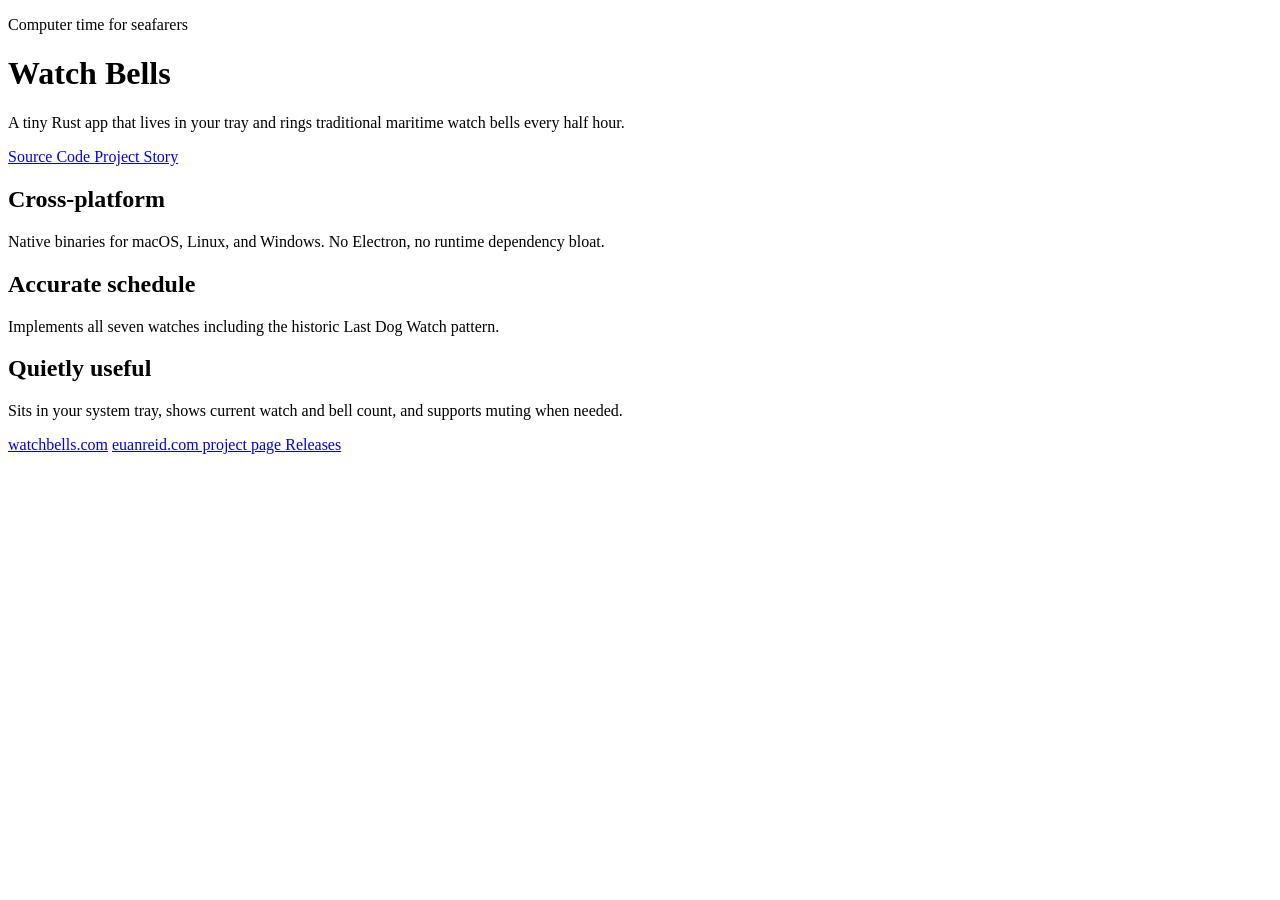
==== website/public/index.html @ 6a23a1b2 "Merge branch 'rust' into 'master' Rust rewrite  See merge request euan/watch-bells!1" ====
<!doctype html>
<html lang="en">
  <head>
    <meta charset="utf-8" />
    <meta
      name="viewport"
      content="width=device-width, initial-scale=1"
    />
    <title>Watch Bells</title>
    <meta
      name="description"
      content="Watch Bells is a small cross-platform app that rings maritime ship's bells every half hour from your system tray."
    />
    <link rel="preconnect" href="https://fonts.googleapis.com" />
    <link rel="preconnect" href="https://fonts.gstatic.com" crossorigin />
    <link
      href="https://fonts.googleapis.com/css2?family=Fraunces:opsz,wght@9..144,500;9..144,700&family=Work+Sans:wght@400;500;700&display=swap"
      rel="stylesheet"
    />
    <link rel="stylesheet" href="/styles.css" />
  </head>
  <body>
    <div class="bg-shape bg-shape-a" aria-hidden="true"></div>
    <div class="bg-shape bg-shape-b" aria-hidden="true"></div>

    <main class="shell">
      <header class="hero">
        <p class="kicker">Computer time for seafarers</p>
        <h1>Watch Bells</h1>
        <p class="lead">
          A tiny Rust app that lives in your tray and rings traditional
          maritime watch bells every half hour.
        </p>
        <div class="cta-row">
          <a
            class="btn btn-primary"
            href="https://gitlab.com/euan/watch-bells"
          >
            Source Code
          </a>
          <a
            class="btn btn-secondary"
            href="https://www.euanreid.com/projects/watch-bells/"
          >
            Project Story
          </a>
        </div>
      </header>

      <section class="cards" aria-label="Highlights">
        <article class="card">
          <h2>Cross-platform</h2>
          <p>
            Native binaries for macOS, Linux, and Windows. No Electron,
            no runtime dependency bloat.
          </p>
        </article>
        <article class="card">
          <h2>Accurate schedule</h2>
          <p>
            Implements all seven watches including the historic Last Dog
            Watch pattern.
          </p>
        </article>
        <article class="card">
          <h2>Quietly useful</h2>
          <p>
            Sits in your system tray, shows current watch and bell count,
            and supports muting when needed.
          </p>
        </article>
      </section>

      <section class="links" aria-label="Links">
        <a href="https://watchbells.com">watchbells.com</a>
        <a href="https://www.euanreid.com/projects/watch-bells/">
          euanreid.com project page
        </a>
        <a href="https://gitlab.com/euan/watch-bells/releases">
          Releases
        </a>
      </section>
    </main>
  </body>
</html>
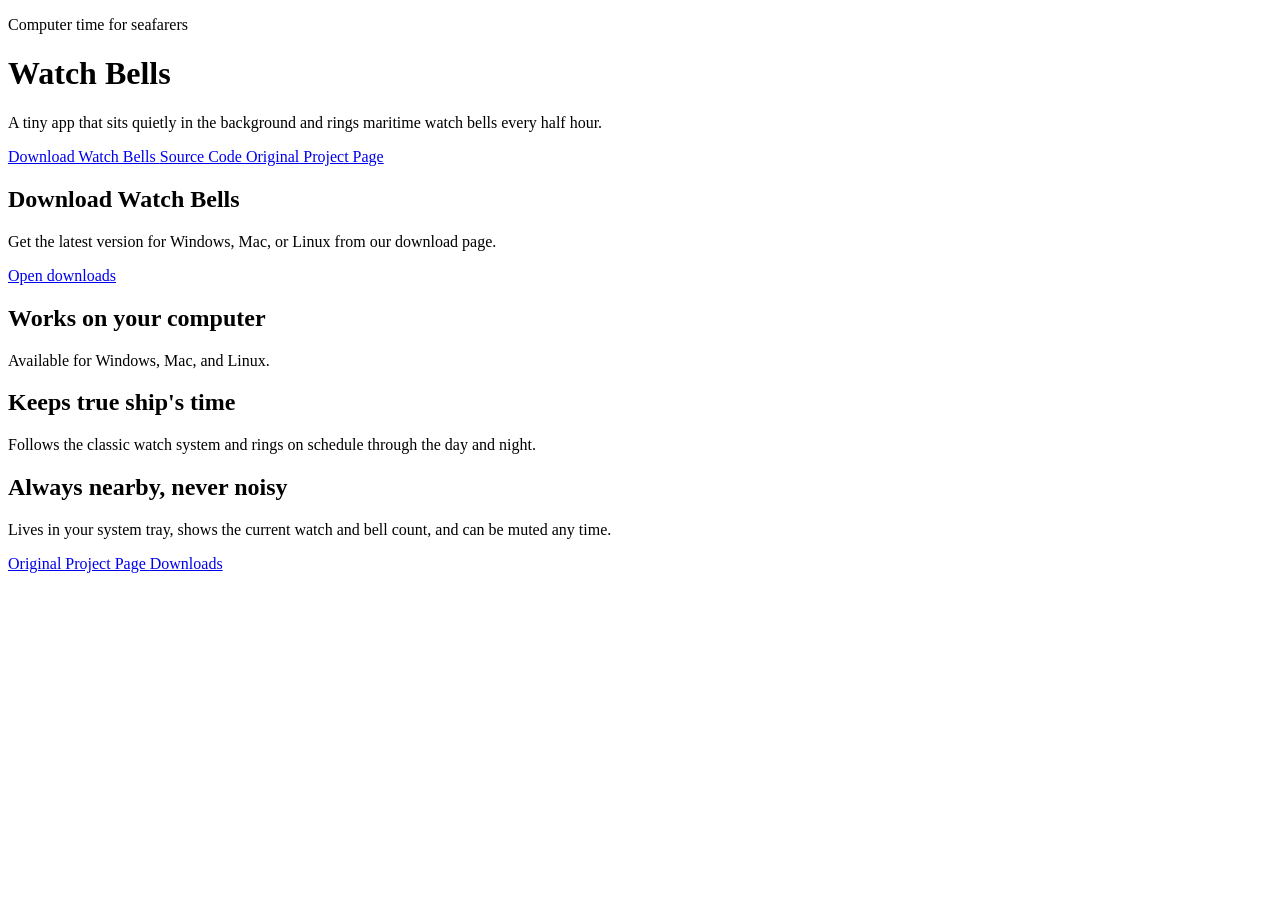
==== commit 8244c971: "Website downloads" ====
--- a/website/public/index.html
+++ b/website/public/index.html
@@ -1,85 +1,88 @@
 <!doctype html>
 <html lang="en">
-  <head>
-    <meta charset="utf-8" />
-    <meta
-      name="viewport"
-      content="width=device-width, initial-scale=1"
-    />
-    <title>Watch Bells</title>
-    <meta
-      name="description"
-      content="Watch Bells is a small cross-platform app that rings maritime ship's bells every half hour from your system tray."
-    />
-    <link rel="preconnect" href="https://fonts.googleapis.com" />
-    <link rel="preconnect" href="https://fonts.gstatic.com" crossorigin />
-    <link
-      href="https://fonts.googleapis.com/css2?family=Fraunces:opsz,wght@9..144,500;9..144,700&family=Work+Sans:wght@400;500;700&display=swap"
-      rel="stylesheet"
-    />
-    <link rel="stylesheet" href="/styles.css" />
-  </head>
-  <body>
-    <div class="bg-shape bg-shape-a" aria-hidden="true"></div>
-    <div class="bg-shape bg-shape-b" aria-hidden="true"></div>
+    <head>
+        <meta charset="utf-8" />
+        <meta name="viewport" content="width=device-width, initial-scale=1" />
+        <title>Watch Bells</title>
+        <meta
+            name="description"
+            content="Watch Bells is a simple app that plays traditional ship's bells every half hour."
+        />
+        <link rel="preconnect" href="https://fonts.googleapis.com" />
+        <link rel="preconnect" href="https://fonts.gstatic.com" crossorigin />
+        <link
+            href="https://fonts.googleapis.com/css2?family=Fraunces:opsz,wght@9..144,500;9..144,700&family=Work+Sans:wght@400;500;700&display=swap"
+            rel="stylesheet"
+        />
+        <link rel="stylesheet" href="/styles.css" />
+    </head>
+    <body>
+        <div class="bg-shape bg-shape-a" aria-hidden="true"></div>
+        <div class="bg-shape bg-shape-b" aria-hidden="true"></div>
 
-    <main class="shell">
-      <header class="hero">
-        <p class="kicker">Computer time for seafarers</p>
-        <h1>Watch Bells</h1>
-        <p class="lead">
-          A tiny Rust app that lives in your tray and rings traditional
-          maritime watch bells every half hour.
-        </p>
-        <div class="cta-row">
-          <a
-            class="btn btn-primary"
-            href="https://gitlab.com/euan/watch-bells"
-          >
-            Source Code
-          </a>
-          <a
-            class="btn btn-secondary"
-            href="https://www.euanreid.com/projects/watch-bells/"
-          >
-            Project Story
-          </a>
-        </div>
-      </header>
+        <main class="shell">
+            <header class="hero">
+                <p class="kicker">Computer time for seafarers</p>
+                <h1>Watch Bells</h1>
+                <p class="lead">
+                    A tiny app that sits quietly in the background and rings
+                    maritime watch bells every half hour.
+                </p>
+                <div class="cta-row">
+                    <a class="btn btn-primary" href="/downloads/">
+                        Download Watch Bells
+                    </a>
+                    <a
+                        class="btn btn-secondary"
+                        href="https://gitlab.com/euan/watch-bells"
+                    >
+                        Source Code
+                    </a>
+                    <a
+                        class="btn btn-secondary"
+                        href="https://www.euanreid.com/projects/watch-bells/"
+                    >
+                        Original Project Page
+                    </a>
+                </div>
+            </header>
 
-      <section class="cards" aria-label="Highlights">
-        <article class="card">
-          <h2>Cross-platform</h2>
-          <p>
-            Native binaries for macOS, Linux, and Windows. No Electron,
-            no runtime dependency bloat.
-          </p>
-        </article>
-        <article class="card">
-          <h2>Accurate schedule</h2>
-          <p>
-            Implements all seven watches including the historic Last Dog
-            Watch pattern.
-          </p>
-        </article>
-        <article class="card">
-          <h2>Quietly useful</h2>
-          <p>
-            Sits in your system tray, shows current watch and bell count,
-            and supports muting when needed.
-          </p>
-        </article>
-      </section>
+            <section class="download-panel" aria-label="Downloads">
+                <h2>Download Watch Bells</h2>
+                <p>
+                    Get the latest version for Windows, Mac, or Linux from our
+                    download page.
+                </p>
+                <a class="btn btn-primary" href="/downloads/">Open downloads</a>
+            </section>
 
-      <section class="links" aria-label="Links">
-        <a href="https://watchbells.com">watchbells.com</a>
-        <a href="https://www.euanreid.com/projects/watch-bells/">
-          euanreid.com project page
-        </a>
-        <a href="https://gitlab.com/euan/watch-bells/releases">
-          Releases
-        </a>
-      </section>
-    </main>
-  </body>
+            <section class="cards" aria-label="Highlights">
+                <article class="card">
+                    <h2>Works on your computer</h2>
+                    <p>Available for Windows, Mac, and Linux.</p>
+                </article>
+                <article class="card">
+                    <h2>Keeps true ship's time</h2>
+                    <p>
+                        Follows the classic watch system and rings on schedule
+                        through the day and night.
+                    </p>
+                </article>
+                <article class="card">
+                    <h2>Always nearby, never noisy</h2>
+                    <p>
+                        Lives in your system tray, shows the current watch and
+                        bell count, and can be muted any time.
+                    </p>
+                </article>
+            </section>
+
+            <section class="links" aria-label="Links">
+                <a href="https://www.euanreid.com/projects/watch-bells/">
+                    Original Project Page
+                </a>
+                <a href="/downloads/">Downloads</a>
+            </section>
+        </main>
+    </body>
 </html>
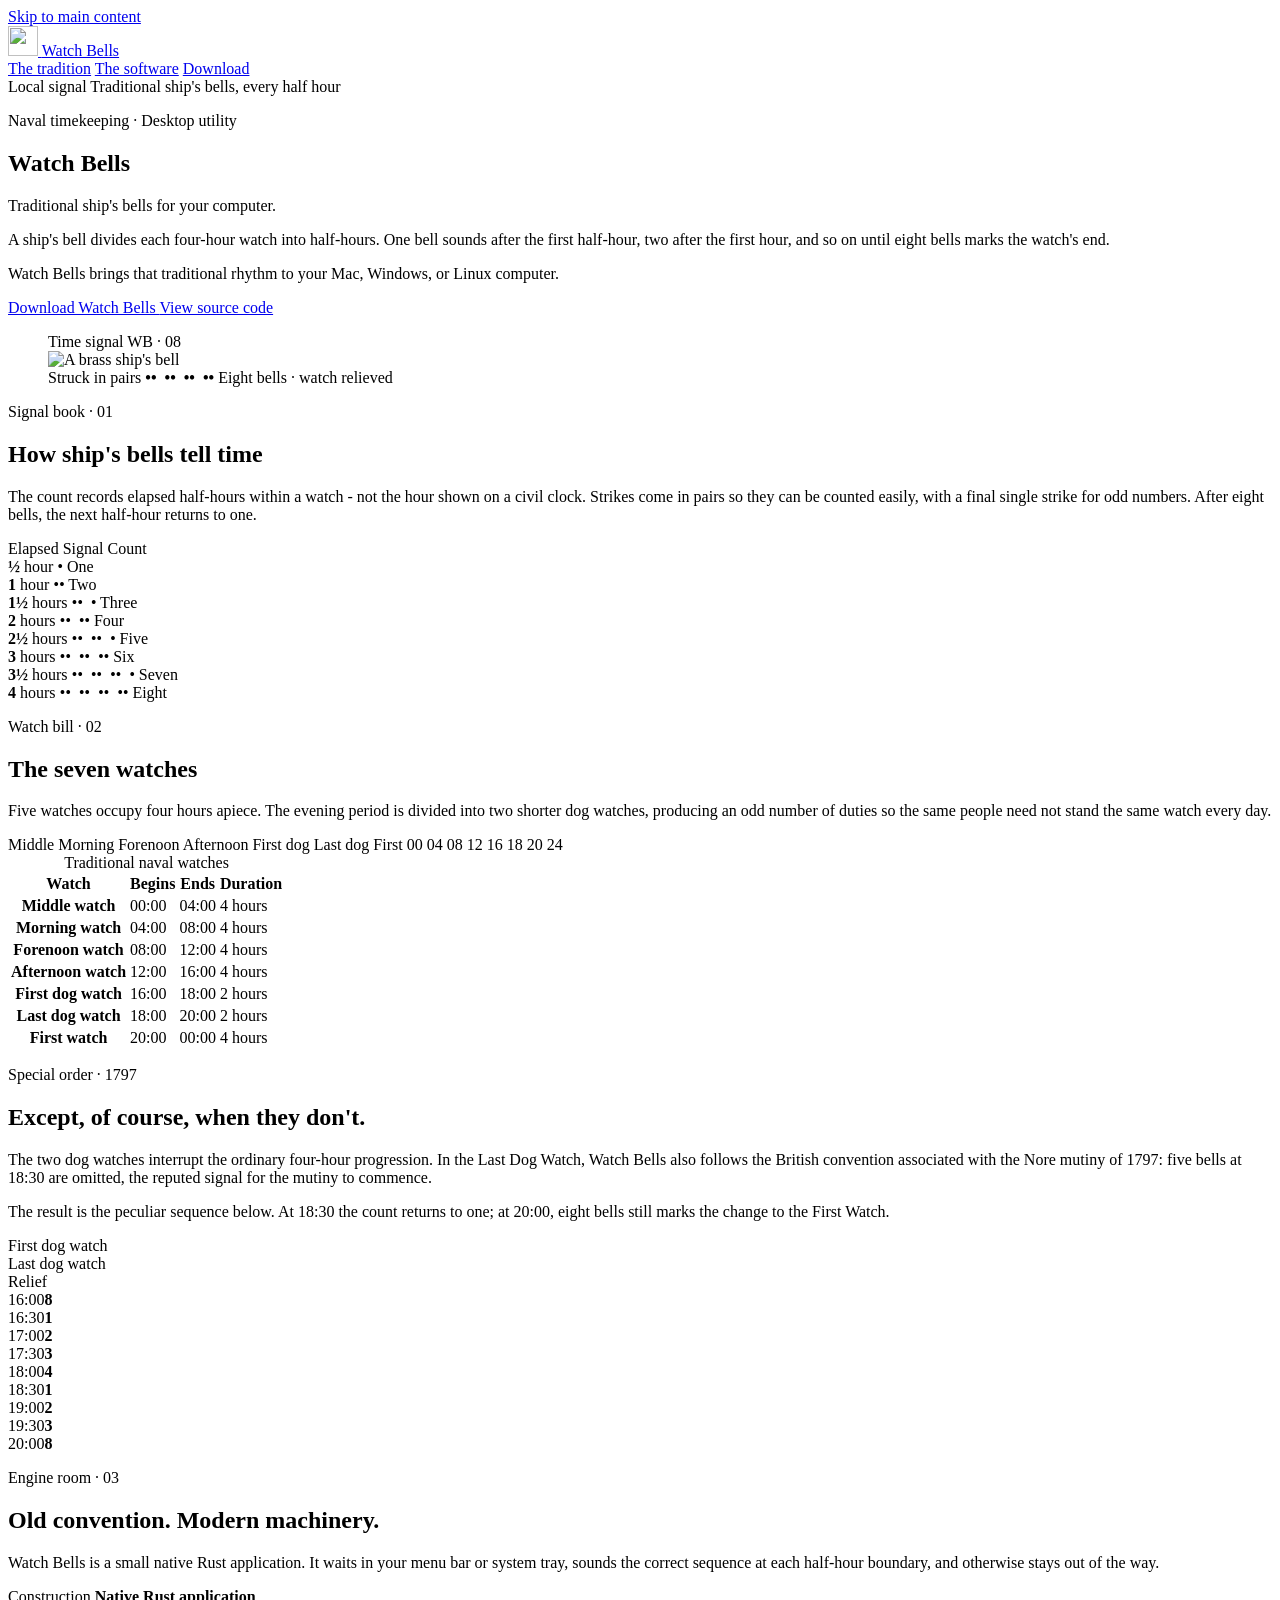
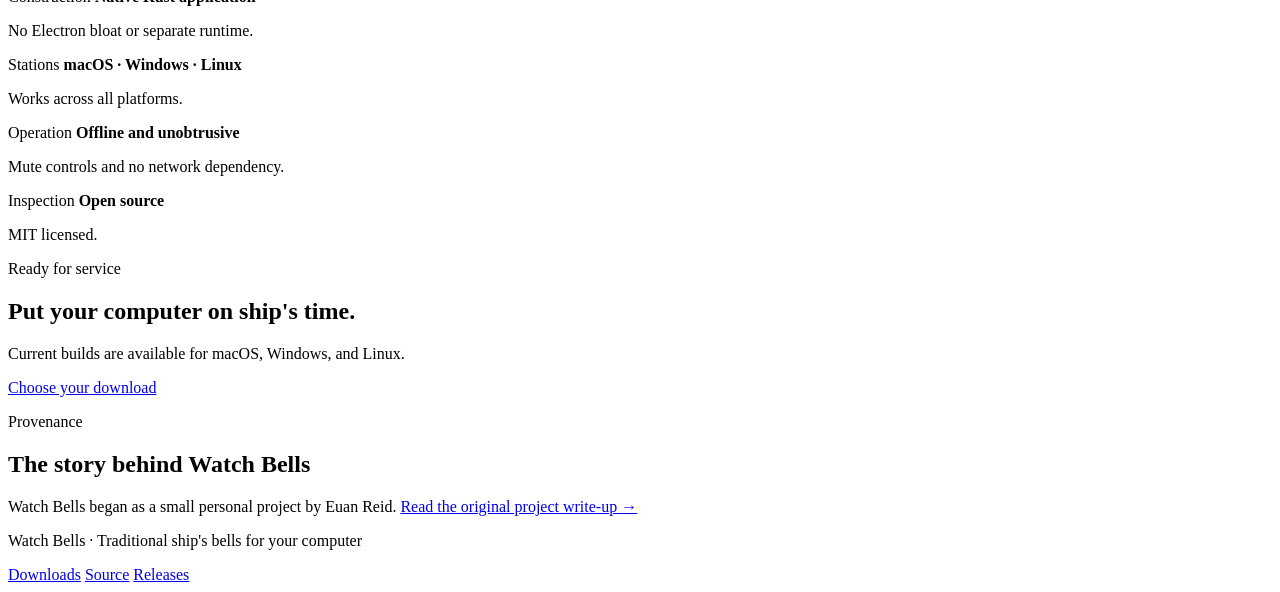
==== commit 4edc0f12: "feat(website): New website design" ====
--- a/website/public/index.html
+++ b/website/public/index.html
@@ -1,88 +1,428 @@
-<!doctype html>
-<html lang="en">
+<!DOCTYPE html>
+<html lang="en-GB">
     <head>
-        <meta charset="utf-8" />
-        <meta name="viewport" content="width=device-width, initial-scale=1" />
-        <title>Watch Bells</title>
+        <meta charset="utf-8">
+        <meta name="viewport" content="width=device-width, initial-scale=1">
+        <title>Watch Bells — Traditional ship's bells for your computer</title>
         <meta
             name="description"
-            content="Watch Bells is a simple app that plays traditional ship's bells every half hour."
-        />
-        <link rel="preconnect" href="https://fonts.googleapis.com" />
-        <link rel="preconnect" href="https://fonts.gstatic.com" crossorigin />
-        <link
-            href="https://fonts.googleapis.com/css2?family=Fraunces:opsz,wght@9..144,500;9..144,700&family=Work+Sans:wght@400;500;700&display=swap"
-            rel="stylesheet"
-        />
-        <link rel="stylesheet" href="/styles.css" />
+            content="Watch Bells brings the traditional naval watch and ship's bell system to macOS, Windows, and Linux. Native, precise, offline, and open source."
+>
+        <link rel="canonical" href="https://www.watchbells.com/">
+        <link rel="icon" href="/bell-mark.svg" type="image/svg+xml">
+        <link rel="apple-touch-icon" href="/icon.png">
+        <meta name="theme-color" content="#071b2b">
+        <meta property="og:type" content="website">
+        <meta property="og:site_name" content="Watch Bells">
+        <meta property="og:url" content="https://www.watchbells.com/">
+        <meta
+            property="og:title"
+            content="Watch Bells — Traditional ship's bells for your computer"
+>
+        <meta
+            property="og:description"
+            content="Naval watch and ship's bells for macOS, Windows, and Linux."
+>
+        <meta name="twitter:card" content="summary">
+        <meta
+            name="twitter:title"
+            content="Watch Bells — Traditional ship's bells for your computer"
+>
+        <meta
+            name="twitter:description"
+            content="Naval watch and ship's bells for macOS, Windows, and Linux."
+>
+        <script type="application/ld+json">
+            {
+                "@context": "https://schema.org",
+                "@type": "SoftwareApplication",
+                "name": "Watch Bells",
+                "applicationCategory": "UtilitiesApplication",
+                "operatingSystem": "macOS, Windows, Linux",
+                "description": "A native utility that sounds traditional ship's bells every half hour according to the naval watch system.",
+                "url": "https://www.watchbells.com/",
+                "downloadUrl": "https://www.watchbells.com/downloads/",
+                "license": "https://gitlab.com/euan/watch-bells/-/blob/master/LICENSE",
+                "creator": {
+                    "@type": "Person",
+                    "name": "Euan Reid"
+                }
+            }
+        </script>
+        <link rel="stylesheet" href="/styles.css">
+        <script src="/bells.js" defer></script>
     </head>
     <body>
-        <div class="bg-shape bg-shape-a" aria-hidden="true"></div>
-        <div class="bg-shape bg-shape-b" aria-hidden="true"></div>
-
-        <main class="shell">
-            <header class="hero">
-                <p class="kicker">Computer time for seafarers</p>
-                <h1>Watch Bells</h1>
-                <p class="lead">
-                    A tiny app that sits quietly in the background and rings
-                    maritime watch bells every half hour.
-                </p>
-                <div class="cta-row">
-                    <a class="btn btn-primary" href="/downloads/">
-                        Download Watch Bells
-                    </a>
-                    <a
-                        class="btn btn-secondary"
-                        href="https://gitlab.com/euan/watch-bells"
-                    >
-                        Source Code
-                    </a>
-                    <a
-                        class="btn btn-secondary"
-                        href="https://www.euanreid.com/projects/watch-bells/"
-                    >
-                        Original Project Page
-                    </a>
-                </div>
+        <a class="skip-link" href="#main-content">Skip to main content</a>
+
+        <div class="hero-field">
+            <header class="site-header frame">
+                <a class="wordmark" href="/" aria-label="Watch Bells, home">
+                    <img src="/bell-mark.svg" alt="" width="30" height="30">
+                    <span>Watch Bells</span>
+                </a>
+                <nav aria-label="Primary navigation">
+                    <a href="#tradition">The tradition</a>
+                    <a href="#software">The software</a>
+                    <a href="/downloads/">Download</a>
+                </nav>
             </header>
 
-            <section class="download-panel" aria-label="Downloads">
-                <h2>Download Watch Bells</h2>
-                <p>
-                    Get the latest version for Windows, Mac, or Linux from our
-                    download page.
-                </p>
-                <a class="btn btn-primary" href="/downloads/">Open downloads</a>
-            </section>
-
-            <section class="cards" aria-label="Highlights">
-                <article class="card">
-                    <h2>Works on your computer</h2>
-                    <p>Available for Windows, Mac, and Linux.</p>
-                </article>
-                <article class="card">
-                    <h2>Keeps true ship's time</h2>
-                    <p>
-                        Follows the classic watch system and rings on schedule
-                        through the day and night.
-                    </p>
-                </article>
-                <article class="card">
-                    <h2>Always nearby, never noisy</h2>
-                    <p>
-                        Lives in your system tray, shows the current watch and
-                        bell count, and can be muted any time.
-                    </p>
-                </article>
-            </section>
-
-            <section class="links" aria-label="Links">
-                <a href="https://www.euanreid.com/projects/watch-bells/">
-                    Original Project Page
+            <main id="main-content">
+                <section class="hero frame" aria-labelledby="hero-title">
+                    <div class="live-instrument" role="status" aria-live="polite">
+                        <span class="live-label" aria-hidden="true">Local signal</span>
+                        <span id="live-bells">
+                            Traditional ship's bells, every half hour
+                        </span>
+                    </div>
+
+                    <div class="hero-layout">
+                        <div class="hero-copy">
+                            <p class="eyebrow">Naval timekeeping · Desktop utility</p>
+                            <h1 id="hero-title">Watch Bells</h1>
+                            <p class="hero-tagline">Traditional ship's bells for your computer.</p>
+                            <div class="hero-introduction">
+                                <p>
+                                    A ship's bell divides each four-hour watch into
+                                    half-hours. One bell sounds after the first half-hour,
+                                    two after the first hour, and so on until eight bells
+                                    marks the watch's end.
+                                </p>
+                                <p>
+                                    Watch Bells brings that traditional rhythm to your
+                                    Mac, Windows, or Linux computer.
+                                </p>
+                            </div>
+                            <div class="actions">
+                                <a class="action action-primary" href="/downloads/">
+                                    Download Watch Bells
+                                </a>
+                                <a
+                                    class="action action-secondary"
+                                    href="https://gitlab.com/euan/watch-bells"
+                                >
+                                    View source code
+                                </a>
+                            </div>
+                        </div>
+
+                        <figure class="bell-plate">
+                            <div class="plate-heading">
+                                <span>Time signal</span>
+                                <span>WB · 08</span>
+                            </div>
+                            <img
+                                class="hero-bell"
+                                src="/bell-mark.svg"
+                                alt="A brass ship's bell"
+                                width="220"
+                                height="220"
+>
+                            <figcaption>
+                                <span>Struck in pairs</span>
+                                <strong role="img" aria-label="Eight bells">
+                                    <span aria-hidden="true">••&nbsp; ••&nbsp; ••&nbsp; ••</span>
+                                </strong>
+                                <span>Eight bells · watch relieved</span>
+                            </figcaption>
+                        </figure>
+                    </div>
+                </section>
+            </main>
+        </div>
+
+        <section class="document-section" id="tradition" aria-labelledby="bells-heading">
+            <div class="frame section-grid">
+                <header class="section-heading">
+                    <p class="section-index">Signal book · 01</p>
+                    <h2 id="bells-heading">How ship's bells tell time</h2>
+                    <p>
+                        The count records elapsed half-hours within a watch - not the
+                        hour shown on a civil clock. Strikes come in pairs so they
+                        can be counted easily, with a final single strike for odd
+                        numbers. After eight bells, the next half-hour returns to one.
+                    </p>
+                </header>
+
+                <div
+                    class="bell-reference"
+                    role="group"
+                    aria-label="Four-hour bell progression"
+                >
+                    <div class="reference-header" aria-hidden="true">
+                        <span>Elapsed</span>
+                        <span>Signal</span>
+                        <span>Count</span>
+                    </div>
+                    <div class="reference-row">
+                        <span><b>½</b> hour</span>
+                        <span class="strikes" role="img" aria-label="One bell"><i aria-hidden="true">•</i></span>
+                        <span>One</span>
+                    </div>
+                    <div class="reference-row">
+                        <span><b>1</b> hour</span>
+                        <span class="strikes" role="img" aria-label="Two bells"><i aria-hidden="true">••</i></span>
+                        <span>Two</span>
+                    </div>
+                    <div class="reference-row">
+                        <span><b>1½</b> hours</span>
+                        <span class="strikes" role="img" aria-label="Three bells"><i aria-hidden="true">••&nbsp; •</i></span>
+                        <span>Three</span>
+                    </div>
+                    <div class="reference-row">
+                        <span><b>2</b> hours</span>
+                        <span class="strikes" role="img" aria-label="Four bells"><i aria-hidden="true">••&nbsp; ••</i></span>
+                        <span>Four</span>
+                    </div>
+                    <div class="reference-row">
+                        <span><b>2½</b> hours</span>
+                        <span class="strikes" role="img" aria-label="Five bells"><i aria-hidden="true">••&nbsp; ••&nbsp; •</i></span>
+                        <span>Five</span>
+                    </div>
+                    <div class="reference-row">
+                        <span><b>3</b> hours</span>
+                        <span class="strikes" role="img" aria-label="Six bells"><i aria-hidden="true">••&nbsp; ••&nbsp; ••</i></span>
+                        <span>Six</span>
+                    </div>
+                    <div class="reference-row">
+                        <span><b>3½</b> hours</span>
+                        <span class="strikes" role="img" aria-label="Seven bells"><i aria-hidden="true">••&nbsp; ••&nbsp; ••&nbsp; •</i></span>
+                        <span>Seven</span>
+                    </div>
+                    <div class="reference-row">
+                        <span><b>4</b> hours</span>
+                        <span class="strikes" role="img" aria-label="Eight bells"><i aria-hidden="true">••&nbsp; ••&nbsp; ••&nbsp; ••</i></span>
+                        <span>Eight</span>
+                    </div>
+                </div>
+            </div>
+        </section>
+
+        <section class="watches-section" aria-labelledby="watches-heading">
+            <div class="frame">
+                <header class="section-heading section-heading-wide">
+                    <p class="section-index">Watch bill · 02</p>
+                    <h2 id="watches-heading">The seven watches</h2>
+                    <p>
+                        Five watches occupy four hours apiece. The evening period
+                        is divided into two shorter dog watches, producing an odd
+                        number of duties so the same people need not stand the same
+                        watch every day.
+                    </p>
+                </header>
+
+                <div class="watch-rail" aria-hidden="true">
+                    <span class="watch-block span-2">Middle</span>
+                    <span class="watch-block span-2">Morning</span>
+                    <span class="watch-block span-2">Forenoon</span>
+                    <span class="watch-block span-2">Afternoon</span>
+                    <span class="watch-block dog span-1">First dog</span>
+                    <span class="watch-block dog span-1">Last dog</span>
+                    <span class="watch-block span-2">First</span>
+                    <span class="rail-time time-00">00</span>
+                    <span class="rail-time time-04">04</span>
+                    <span class="rail-time time-08">08</span>
+                    <span class="rail-time time-12">12</span>
+                    <span class="rail-time time-16">16</span>
+                    <span class="rail-time time-18">18</span>
+                    <span class="rail-time time-20">20</span>
+                    <span class="rail-time time-24">24</span>
+                </div>
+
+                <table class="watch-table">
+                    <caption>Traditional naval watches</caption>
+                    <thead>
+                        <tr>
+                            <th scope="col">Watch</th>
+                            <th scope="col">Begins</th>
+                            <th scope="col">Ends</th>
+                            <th scope="col">Duration</th>
+                        </tr>
+                    </thead>
+                    <tbody>
+                        <tr>
+                            <th scope="row">Middle watch</th>
+                            <td>00:00</td>
+                            <td>04:00</td>
+                            <td>4 hours</td>
+                        </tr>
+                        <tr>
+                            <th scope="row">Morning watch</th>
+                            <td>04:00</td>
+                            <td>08:00</td>
+                            <td>4 hours</td>
+                        </tr>
+                        <tr>
+                            <th scope="row">Forenoon watch</th>
+                            <td>08:00</td>
+                            <td>12:00</td>
+                            <td>4 hours</td>
+                        </tr>
+                        <tr>
+                            <th scope="row">Afternoon watch</th>
+                            <td>12:00</td>
+                            <td>16:00</td>
+                            <td>4 hours</td>
+                        </tr>
+                        <tr class="dog-row">
+                            <th scope="row">First dog watch</th>
+                            <td>16:00</td>
+                            <td>18:00</td>
+                            <td>2 hours</td>
+                        </tr>
+                        <tr class="dog-row">
+                            <th scope="row">Last dog watch</th>
+                            <td>18:00</td>
+                            <td>20:00</td>
+                            <td>2 hours</td>
+                        </tr>
+                        <tr>
+                            <th scope="row">First watch</th>
+                            <td>20:00</td>
+                            <td>00:00</td>
+                            <td>4 hours</td>
+                        </tr>
+                    </tbody>
+                </table>
+            </div>
+        </section>
+
+        <section class="exception-section" aria-labelledby="exception-heading">
+            <div class="frame exception-grid">
+                <header>
+                    <p class="section-index section-index-light">Special order · 1797</p>
+                    <h2 id="exception-heading">Except, of course, when they don't.</h2>
+                </header>
+                <div class="exception-copy">
+                    <p>
+                        The two dog watches interrupt the ordinary four-hour
+                        progression. In the Last Dog Watch, Watch Bells also follows
+                        the British convention associated with the Nore mutiny of
+                        1797: five bells at 18:30 are omitted, the reputed signal for
+                        the mutiny to commence.
+                    </p>
+                    <p>
+                        The result is the peculiar sequence below. At 18:30 the
+                        count returns to one; at 20:00, eight bells still marks the
+                        change to the First Watch.
+                    </p>
+                </div>
+
+                <div
+                    class="dog-sequence"
+                    role="group"
+                    aria-label="Dog watch bell sequence from 16:00 to 20:00"
+                >
+                    <div class="dog-heading dog-first">First dog watch</div>
+                    <div class="dog-heading dog-last">Last dog watch</div>
+                    <div class="dog-heading dog-relief">Relief</div>
+                    <div class="dog-boundary">
+                        <time datetime="16:00">16:00</time><b role="img" aria-label="Eight bells">8</b>
+                    </div>
+                    <div class="dog-boundary">
+                        <time datetime="16:30">16:30</time><b role="img" aria-label="One bell">1</b>
+                    </div>
+                    <div class="dog-boundary">
+                        <time datetime="17:00">17:00</time><b role="img" aria-label="Two bells">2</b>
+                    </div>
+                    <div class="dog-boundary">
+                        <time datetime="17:30">17:30</time><b role="img" aria-label="Three bells">3</b>
+                    </div>
+                    <div class="dog-boundary dog-turn">
+                        <time datetime="18:00">18:00</time><b role="img" aria-label="Four bells">4</b>
+                    </div>
+                    <div class="dog-boundary dog-nore">
+                        <time datetime="18:30">18:30</time><b role="img" aria-label="One bell">1</b>
+                    </div>
+                    <div class="dog-boundary">
+                        <time datetime="19:00">19:00</time><b role="img" aria-label="Two bells">2</b>
+                    </div>
+                    <div class="dog-boundary">
+                        <time datetime="19:30">19:30</time><b role="img" aria-label="Three bells">3</b>
+                    </div>
+                    <div class="dog-boundary dog-end">
+                        <time datetime="20:00">20:00</time><b role="img" aria-label="Eight bells">8</b>
+                    </div>
+                </div>
+            </div>
+        </section>
+
+        <section class="software-section" id="software" aria-labelledby="software-heading">
+            <div class="frame section-grid">
+                <header class="section-heading">
+                    <p class="section-index">Engine room · 03</p>
+                    <h2 id="software-heading">Old convention. Modern machinery.</h2>
+                    <p>
+                        Watch Bells is a small native Rust application. It waits in
+                        your menu bar or system tray, sounds the correct sequence at
+                        each half-hour boundary, and otherwise stays out of the way.
+                    </p>
+                </header>
+
+                <div class="software-specification">
+                    <div class="spec-row">
+                        <span>Construction</span>
+                        <strong>Native Rust application</strong>
+                        <p>No Electron bloat or separate runtime.</p>
+                    </div>
+                    <div class="spec-row">
+                        <span>Stations</span>
+                        <strong>macOS · Windows · Linux</strong>
+                        <p>Works across all platforms.</p>
+                    </div>
+                    <div class="spec-row">
+                        <span>Operation</span>
+                        <strong>Offline and unobtrusive</strong>
+                        <p>Mute controls and no network dependency.</p>
+                    </div>
+                    <div class="spec-row">
+                        <span>Inspection</span>
+                        <strong>Open source</strong>
+                        <p>MIT licensed.</p>
+                    </div>
+                </div>
+            </div>
+        </section>
+
+        <section class="download-section" aria-labelledby="download-heading">
+            <div class="frame download-layout">
+                <div>
+                    <p class="section-index section-index-light">Ready for service</p>
+                    <h2 id="download-heading">Put your computer on ship's time.</h2>
+                    <p>Current builds are available for macOS, Windows, and Linux.</p>
+                </div>
+                <a class="action action-brass" href="/downloads/">
+                    Choose your download
                 </a>
-                <a href="/downloads/">Downloads</a>
-            </section>
-        </main>
+            </div>
+        </section>
+
+        <aside class="provenance" aria-labelledby="provenance-heading">
+            <div class="frame provenance-layout">
+                <span class="provenance-mark" aria-hidden="true"></span>
+                <div>
+                    <p class="section-index">Provenance</p>
+                    <h2 id="provenance-heading">The story behind Watch Bells</h2>
+                    <p>
+                        Watch Bells began as a small personal project by Euan Reid.
+                        <a href="https://www.euanreid.com/projects/watch-bells/">
+                            Read the original project write-up <span aria-hidden="true">→</span>
+                        </a>
+                    </p>
+                </div>
+            </div>
+        </aside>
+
+        <footer class="site-footer">
+            <div class="frame footer-layout">
+                <p>Watch Bells · Traditional ship's bells for your computer</p>
+                <nav aria-label="Footer navigation">
+                    <a href="/downloads/">Downloads</a>
+                    <a href="https://gitlab.com/euan/watch-bells">Source</a>
+                    <a href="https://gitlab.com/euan/watch-bells/releases">Releases</a>
+                </nav>
+            </div>
+        </footer>
     </body>
 </html>
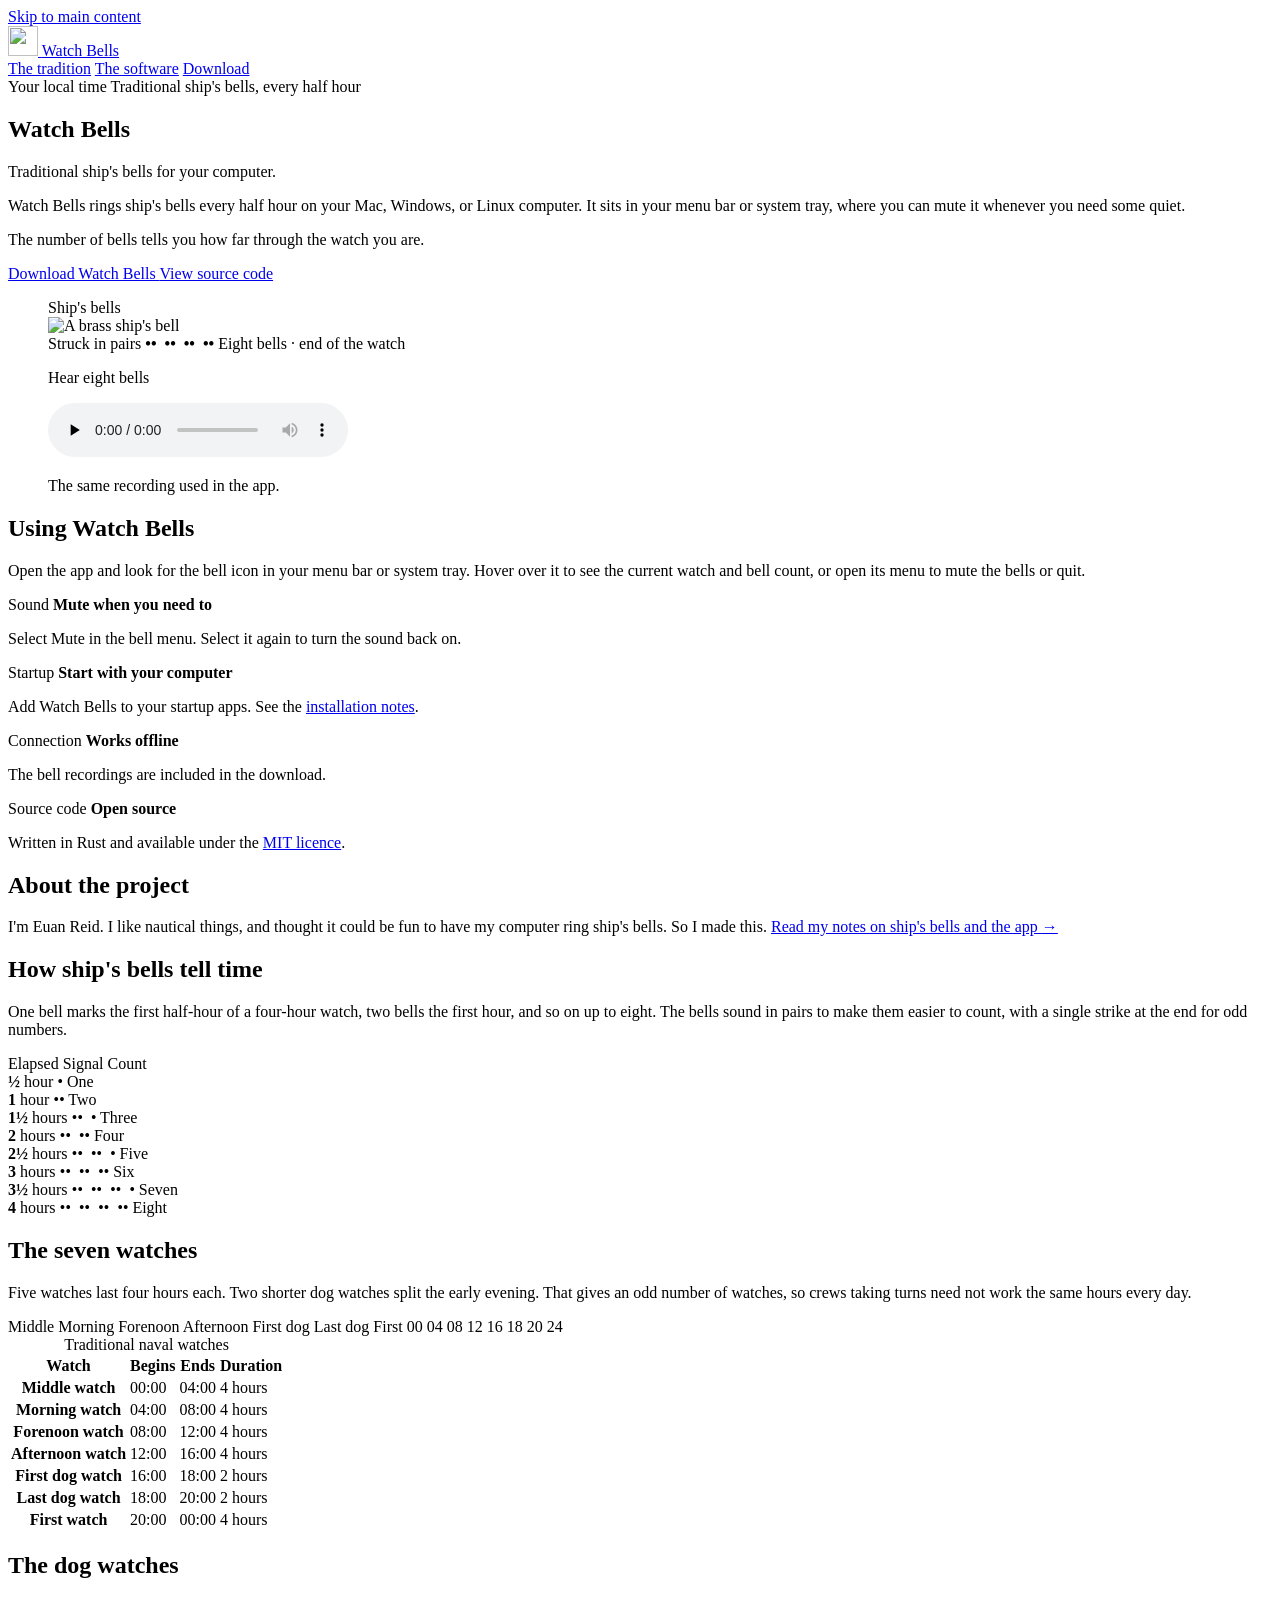
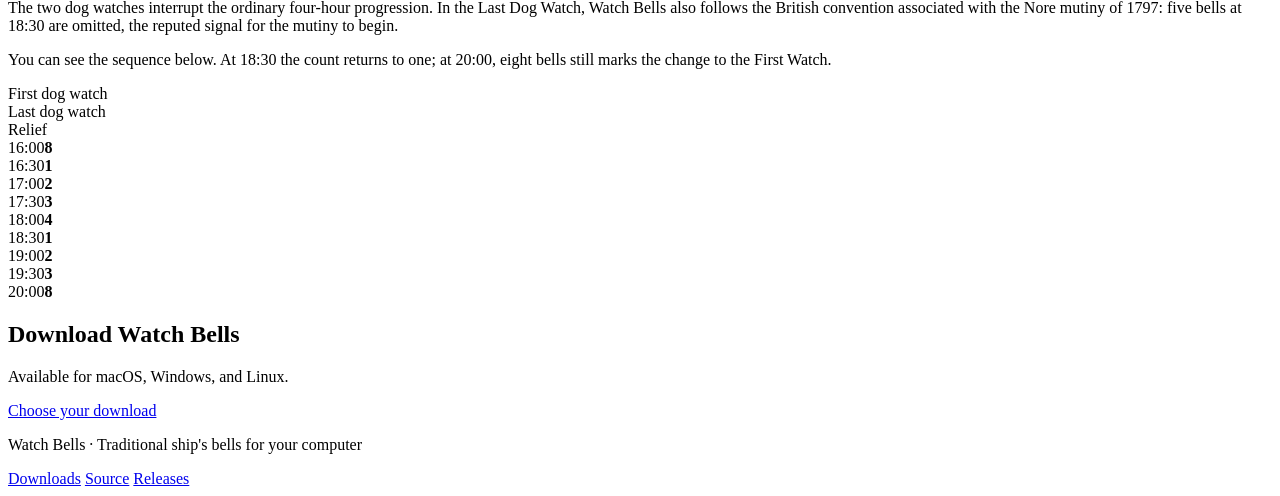
==== commit dafe40db: "refactor(website): give Watch Bells a more personal voice" ====
--- a/website/public/index.html
+++ b/website/public/index.html
@@ -6,7 +6,7 @@
         <title>Watch Bells — Traditional ship's bells for your computer</title>
         <meta
             name="description"
-            content="Watch Bells brings the traditional naval watch and ship's bell system to macOS, Windows, and Linux. Native, precise, offline, and open source."
+            content="Ship's bells every half hour on your Mac, Windows, or Linux computer. Watch Bells runs in your menu bar or system tray and works offline."
 >
         <link rel="canonical" href="https://www.watchbells.com/">
         <link rel="icon" href="/bell-mark.svg" type="image/svg+xml">
@@ -42,7 +42,7 @@
                 "description": "A native utility that sounds traditional ship's bells every half hour according to the naval watch system.",
                 "url": "https://www.watchbells.com/",
                 "downloadUrl": "https://www.watchbells.com/downloads/",
-                "license": "https://gitlab.com/euan/watch-bells/-/blob/master/LICENSE",
+                "license": "https://github.com/euan-reid/watch-bells/blob/main/LICENSE",
                 "creator": {
                     "@type": "Person",
                     "name": "Euan Reid"
@@ -71,7 +71,7 @@
             <main id="main-content">
                 <section class="hero frame" aria-labelledby="hero-title">
                     <div class="live-instrument" role="status" aria-live="polite">
-                        <span class="live-label" aria-hidden="true">Local signal</span>
+                        <span class="live-label" aria-hidden="true">Your local time</span>
                         <span id="live-bells">
                             Traditional ship's bells, every half hour
                         </span>
@@ -79,19 +79,18 @@
 
                     <div class="hero-layout">
                         <div class="hero-copy">
-                            <p class="eyebrow">Naval timekeeping · Desktop utility</p>
                             <h1 id="hero-title">Watch Bells</h1>
                             <p class="hero-tagline">Traditional ship's bells for your computer.</p>
                             <div class="hero-introduction">
                                 <p>
-                                    A ship's bell divides each four-hour watch into
-                                    half-hours. One bell sounds after the first half-hour,
-                                    two after the first hour, and so on until eight bells
-                                    marks the watch's end.
+                                    Watch Bells rings ship's bells every half hour on
+                                    your Mac, Windows, or Linux computer. It sits in
+                                    your menu bar or system tray, where you can mute
+                                    it whenever you need some quiet.
                                 </p>
                                 <p>
-                                    Watch Bells brings that traditional rhythm to your
-                                    Mac, Windows, or Linux computer.
+                                    The number of bells tells you how far through
+                                    the watch you are.
                                 </p>
                             </div>
                             <div class="actions">
@@ -100,7 +99,7 @@
                                 </a>
                                 <a
                                     class="action action-secondary"
-                                    href="https://gitlab.com/euan/watch-bells"
+                                    href="https://github.com/euan-reid/watch-bells"
                                 >
                                     View source code
                                 </a>
@@ -109,8 +108,7 @@
 
                         <figure class="bell-plate">
                             <div class="plate-heading">
-                                <span>Time signal</span>
-                                <span>WB · 08</span>
+                                <span>Ship's bells</span>
                             </div>
                             <img
                                 class="hero-bell"
@@ -124,7 +122,16 @@
                                 <strong role="img" aria-label="Eight bells">
                                     <span aria-hidden="true">••&nbsp; ••&nbsp; ••&nbsp; ••</span>
                                 </strong>
-                                <span>Eight bells · watch relieved</span>
+                                <span>Eight bells · end of the watch</span>
+                                <div class="bell-preview">
+                                    <p id="preview-label">Hear eight bells</p>
+                                    <!-- Four consecutive copies of assets/chime_twice.wav. -->
+                                    <audio controls preload="none" aria-labelledby="preview-label"
+                                        src="/audio/eight-bells.wav">
+                                        <a href="/audio/eight-bells.wav">Listen to eight bells</a>
+                                    </audio>
+                                    <p>The same recording used in the app.</p>
+                                </div>
                             </figcaption>
                         </figure>
                     </div>
@@ -132,16 +139,67 @@
             </main>
         </div>
 
+        <section class="software-section" id="software" aria-labelledby="software-heading">
+            <div class="frame section-grid">
+                <header class="section-heading">
+                    <h2 id="software-heading">Using Watch Bells</h2>
+                    <p>
+                        Open the app and look for the bell icon in your menu bar
+                        or system tray. Hover over it to see the current watch
+                        and bell count, or open its menu to mute the bells or quit.
+                    </p>
+                </header>
+
+                <div class="software-specification">
+                    <div class="spec-row">
+                        <span>Sound</span>
+                        <strong>Mute when you need to</strong>
+                        <p>Select Mute in the bell menu. Select it again to turn the sound back on.</p>
+                    </div>
+                    <div class="spec-row">
+                        <span>Startup</span>
+                        <strong>Start with your computer</strong>
+                        <p>Add Watch Bells to your startup apps. See the <a href="/downloads/#installation">installation notes</a>.</p>
+                    </div>
+                    <div class="spec-row">
+                        <span>Connection</span>
+                        <strong>Works offline</strong>
+                        <p>The bell recordings are included in the download.</p>
+                    </div>
+                    <div class="spec-row">
+                        <span>Source code</span>
+                        <strong>Open source</strong>
+                        <p>Written in Rust and available under the <a href="https://github.com/euan-reid/watch-bells/blob/main/LICENSE">MIT licence</a>.</p>
+                    </div>
+                </div>
+            </div>
+        </section>
+
+        <aside class="provenance" aria-labelledby="provenance-heading">
+            <div class="frame provenance-layout">
+                <span class="provenance-mark" aria-hidden="true"></span>
+                <div>
+                    <h2 id="provenance-heading">About the project</h2>
+                    <p>
+                        I'm Euan Reid. I like nautical things, and thought it could
+                        be fun to have my computer ring ship's bells. So I made this.
+                        <a href="https://www.euanreid.com/projects/watch-bells/">
+                            Read my notes on ship's bells and the app <span aria-hidden="true">→</span>
+                        </a>
+                    </p>
+                </div>
+            </div>
+        </aside>
+
         <section class="document-section" id="tradition" aria-labelledby="bells-heading">
             <div class="frame section-grid">
                 <header class="section-heading">
-                    <p class="section-index">Signal book · 01</p>
                     <h2 id="bells-heading">How ship's bells tell time</h2>
                     <p>
-                        The count records elapsed half-hours within a watch - not the
-                        hour shown on a civil clock. Strikes come in pairs so they
-                        can be counted easily, with a final single strike for odd
-                        numbers. After eight bells, the next half-hour returns to one.
+                        One bell marks the first half-hour of a four-hour watch,
+                        two bells the first hour, and so on up to eight.
+                        The bells sound in pairs to make them easier to count,
+                        with a single strike at the end for odd numbers.
                     </p>
                 </header>
 
@@ -202,13 +260,12 @@
         <section class="watches-section" aria-labelledby="watches-heading">
             <div class="frame">
                 <header class="section-heading section-heading-wide">
-                    <p class="section-index">Watch bill · 02</p>
                     <h2 id="watches-heading">The seven watches</h2>
                     <p>
-                        Five watches occupy four hours apiece. The evening period
-                        is divided into two shorter dog watches, producing an odd
-                        number of duties so the same people need not stand the same
-                        watch every day.
+                        Five watches last four hours each. Two shorter dog watches
+                        split the early evening. That gives an odd number of
+                        watches, so crews taking turns need not work the same
+                        hours every day.
                     </p>
                 </header>
 
@@ -291,8 +348,7 @@
         <section class="exception-section" aria-labelledby="exception-heading">
             <div class="frame exception-grid">
                 <header>
-                    <p class="section-index section-index-light">Special order · 1797</p>
-                    <h2 id="exception-heading">Except, of course, when they don't.</h2>
+                    <h2 id="exception-heading">The dog watches</h2>
                 </header>
                 <div class="exception-copy">
                     <p>
@@ -300,10 +356,10 @@
                         progression. In the Last Dog Watch, Watch Bells also follows
                         the British convention associated with the Nore mutiny of
                         1797: five bells at 18:30 are omitted, the reputed signal for
-                        the mutiny to commence.
-                    </p>
-                    <p>
-                        The result is the peculiar sequence below. At 18:30 the
+                        the mutiny to begin.
+                    </p>
+                    <p>
+                        You can see the sequence below. At 18:30 the
                         count returns to one; at 20:00, eight bells still marks the
                         change to the First Watch.
                     </p>
@@ -348,79 +404,25 @@
             </div>
         </section>
 
-        <section class="software-section" id="software" aria-labelledby="software-heading">
-            <div class="frame section-grid">
-                <header class="section-heading">
-                    <p class="section-index">Engine room · 03</p>
-                    <h2 id="software-heading">Old convention. Modern machinery.</h2>
-                    <p>
-                        Watch Bells is a small native Rust application. It waits in
-                        your menu bar or system tray, sounds the correct sequence at
-                        each half-hour boundary, and otherwise stays out of the way.
-                    </p>
-                </header>
-
-                <div class="software-specification">
-                    <div class="spec-row">
-                        <span>Construction</span>
-                        <strong>Native Rust application</strong>
-                        <p>No Electron bloat or separate runtime.</p>
-                    </div>
-                    <div class="spec-row">
-                        <span>Stations</span>
-                        <strong>macOS · Windows · Linux</strong>
-                        <p>Works across all platforms.</p>
-                    </div>
-                    <div class="spec-row">
-                        <span>Operation</span>
-                        <strong>Offline and unobtrusive</strong>
-                        <p>Mute controls and no network dependency.</p>
-                    </div>
-                    <div class="spec-row">
-                        <span>Inspection</span>
-                        <strong>Open source</strong>
-                        <p>MIT licensed.</p>
-                    </div>
-                </div>
-            </div>
-        </section>
-
         <section class="download-section" aria-labelledby="download-heading">
             <div class="frame download-layout">
                 <div>
-                    <p class="section-index section-index-light">Ready for service</p>
-                    <h2 id="download-heading">Put your computer on ship's time.</h2>
-                    <p>Current builds are available for macOS, Windows, and Linux.</p>
+                    <h2 id="download-heading">Download Watch Bells</h2>
+                    <p>Available for macOS, Windows, and Linux.</p>
                 </div>
                 <a class="action action-brass" href="/downloads/">
                     Choose your download
                 </a>
             </div>
         </section>
-
-        <aside class="provenance" aria-labelledby="provenance-heading">
-            <div class="frame provenance-layout">
-                <span class="provenance-mark" aria-hidden="true"></span>
-                <div>
-                    <p class="section-index">Provenance</p>
-                    <h2 id="provenance-heading">The story behind Watch Bells</h2>
-                    <p>
-                        Watch Bells began as a small personal project by Euan Reid.
-                        <a href="https://www.euanreid.com/projects/watch-bells/">
-                            Read the original project write-up <span aria-hidden="true">→</span>
-                        </a>
-                    </p>
-                </div>
-            </div>
-        </aside>
 
         <footer class="site-footer">
             <div class="frame footer-layout">
                 <p>Watch Bells · Traditional ship's bells for your computer</p>
                 <nav aria-label="Footer navigation">
                     <a href="/downloads/">Downloads</a>
-                    <a href="https://gitlab.com/euan/watch-bells">Source</a>
-                    <a href="https://gitlab.com/euan/watch-bells/releases">Releases</a>
+                    <a href="https://github.com/euan-reid/watch-bells">Source</a>
+                    <a href="https://github.com/euan-reid/watch-bells/releases">Releases</a>
                 </nav>
             </div>
         </footer>
